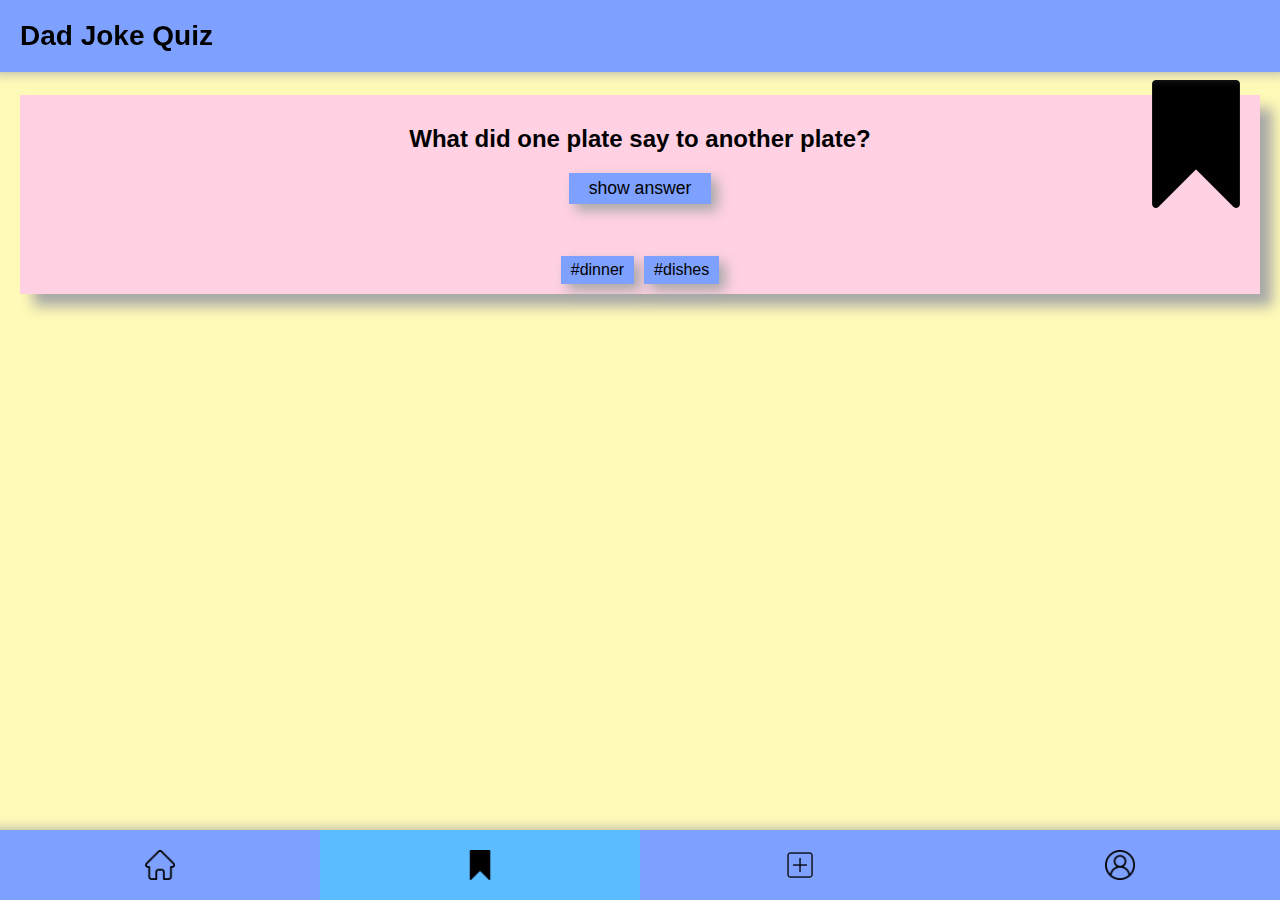
==== bookmark.html @ 5d038a05 "whole new app hihi" ====
<!DOCTYPE html>
<html lang="en">
  <head>
    <meta charset="UTF-8" />
    <meta http-equiv="X-UA-Compatible" content="IE=edge" />
    <meta name="viewport" content="width=device-width, initial-scale=1.0" />
    <title>Dad Joke Quiz</title>
    <link rel="stylesheet" href="./styles.css" />
  </head>
  <body>
    <header>
      <h1>Dad Joke Quiz</h1>
    </header>
    <main>
      <section class="question-card">
        <img
          class="question-card__icon question-card__icon--active"
          src="./assets/bookmark_filled.png"
          alt="bookmark filled"
        />
        <h2 class="question-card__question">
          What did one plate say to another plate?
        </h2>
        <button class="question-card__button">show answer</button>
        <p class="question-card__answer"></p>
        <div class="question-card__tags">
          <div class="question-card__tag">#dinner</div>
          <div class="question-card__tag">#dishes</div>
        </div>
      </section>
    </main>
    <footer class="footer">
      <a href="index.html" class="footer__link">
        <img class="footer__icon" src="./assets/home.png" alt="home" />
      </a>
      <a href="bookmark.html" class="footer__link footer__link--active">
        <img
          class="footer__icon"
          src="./assets/bookmark_filled.png"
          alt="bookmark filled"
        />
      </a>
      <a href="form.html" class="footer__link">
        <img class="footer__icon" src="./assets/add.png" alt="profile" />
      </a>
      <a href="profile.html" class="footer__link">
        <img class="footer__icon" src="./assets/profile.png" alt="profile" />
      </a>
    </footer>
  </body>
</html>
---- styles.css ----
@import "./css/global.css";
@import "./css/components.css";
@import "./css/pages-home.css";
@import "./css/pages-profile.css";
@import "./css/pages-form.css";
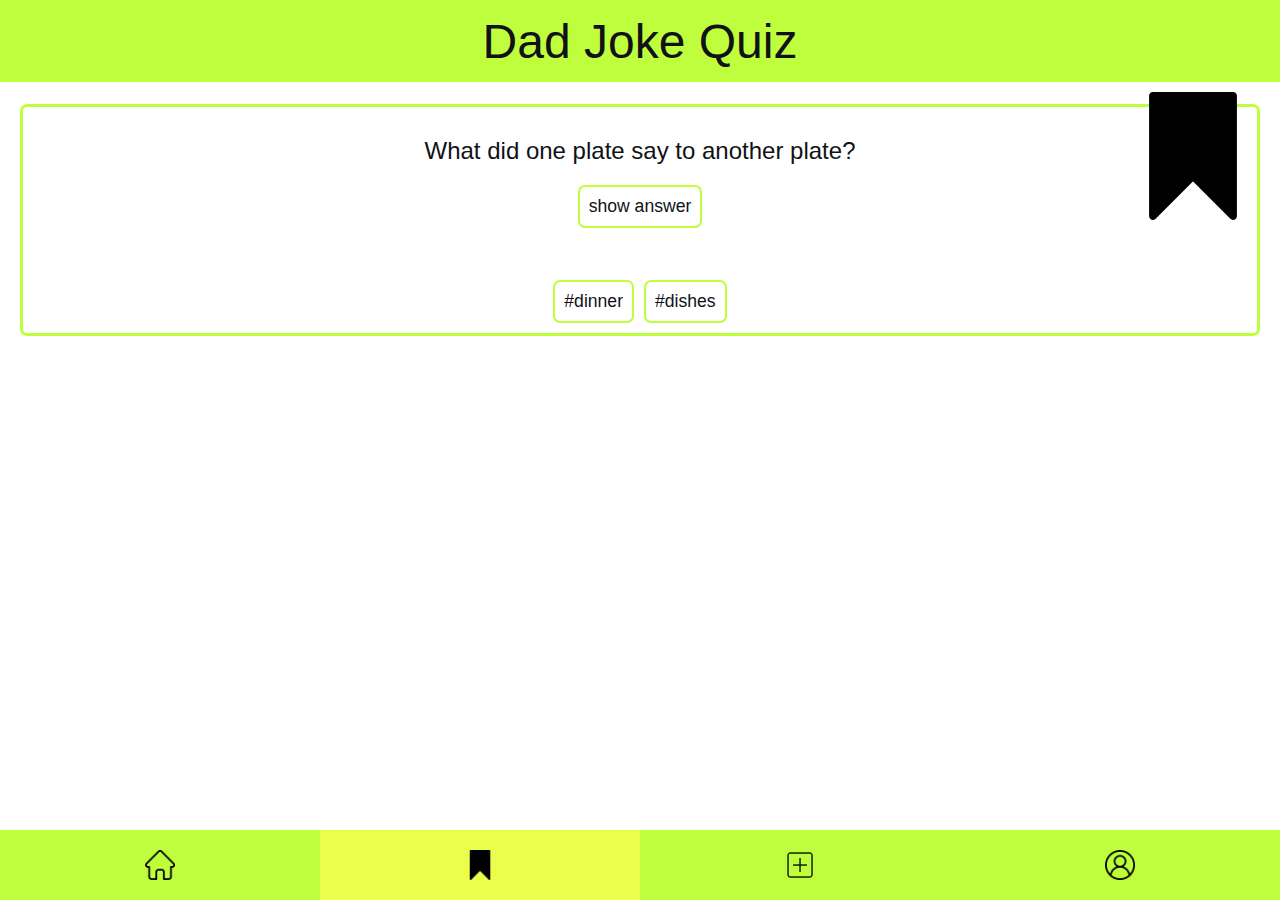
==== commit 287f85f5: "styling and add button animation" ====
--- a/bookmark.html
+++ b/bookmark.html
@@ -18,7 +18,7 @@
           src="./assets/bookmark_filled.png"
           alt="bookmark filled"
         />
-        <h2 class="question-card__question">
+        <h2 class="question-card__title">
           What did one plate say to another plate?
         </h2>
         <button class="question-card__button">show answer</button>
